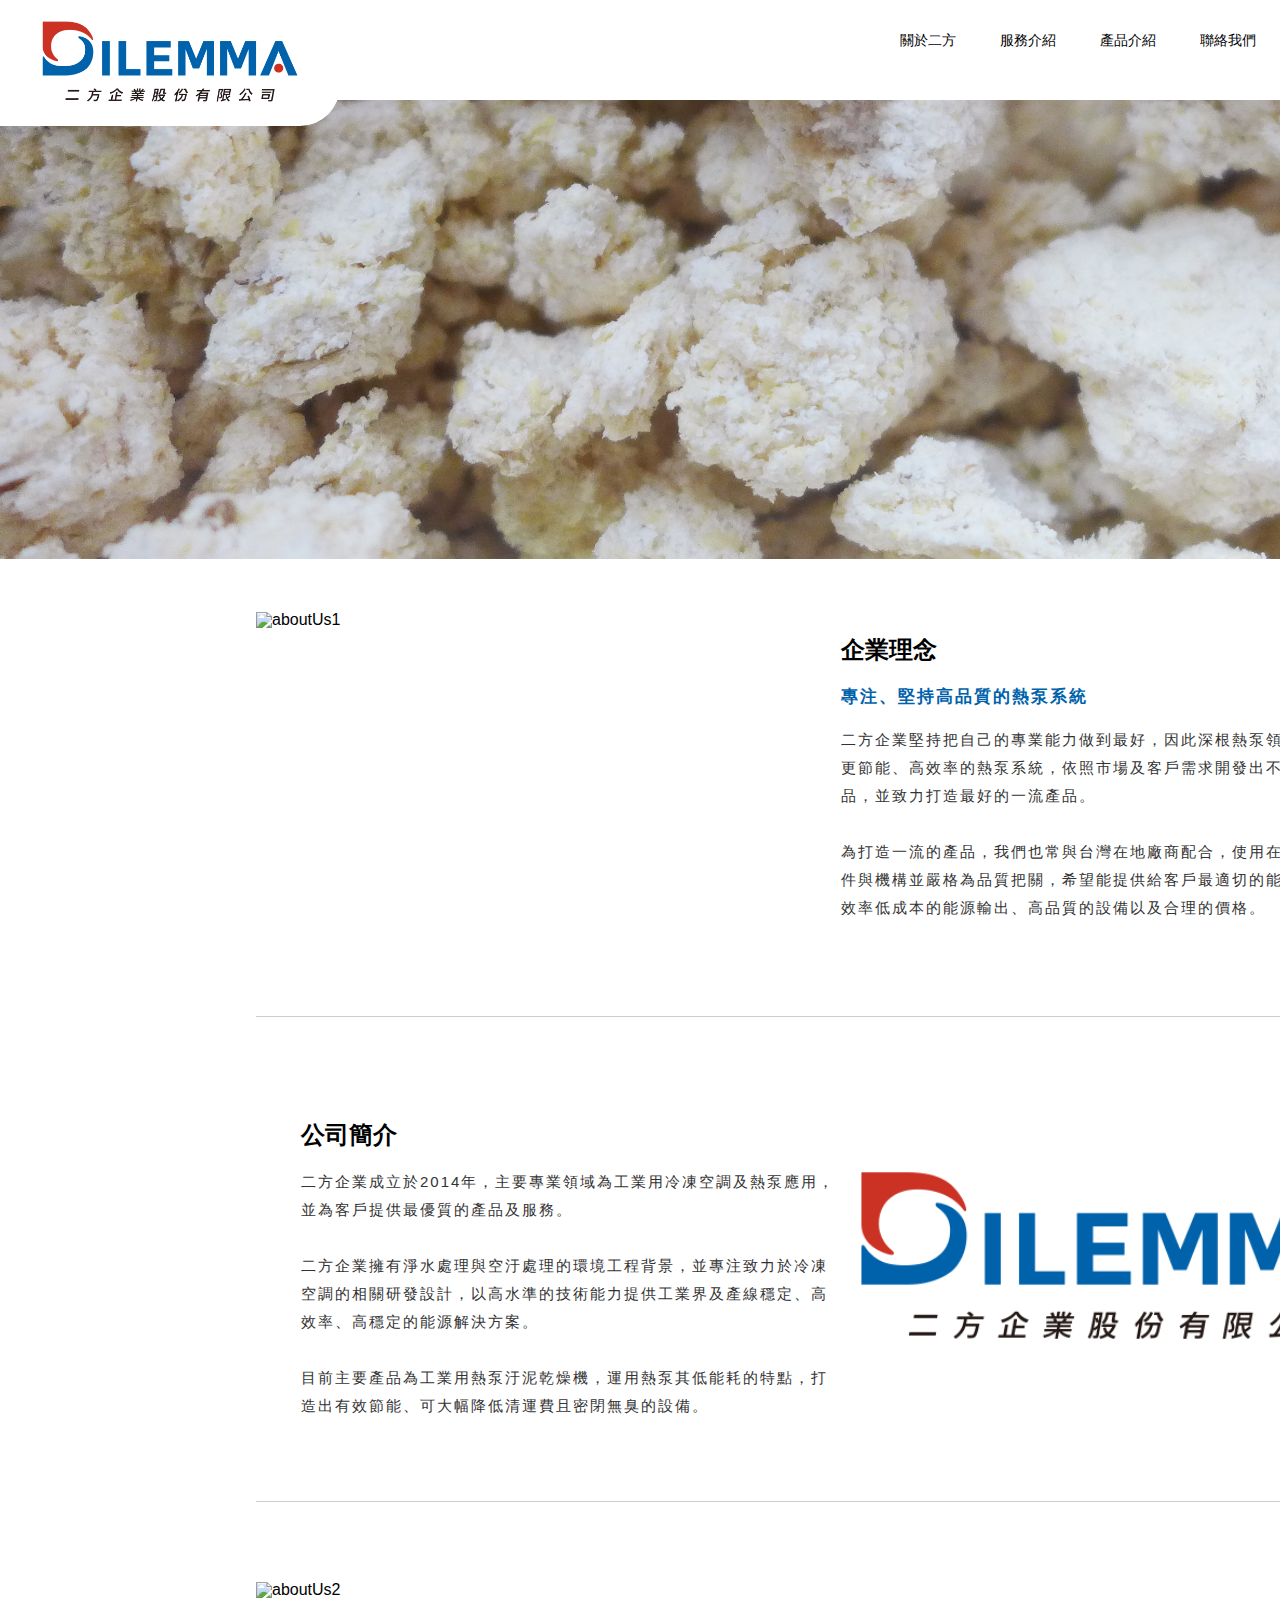
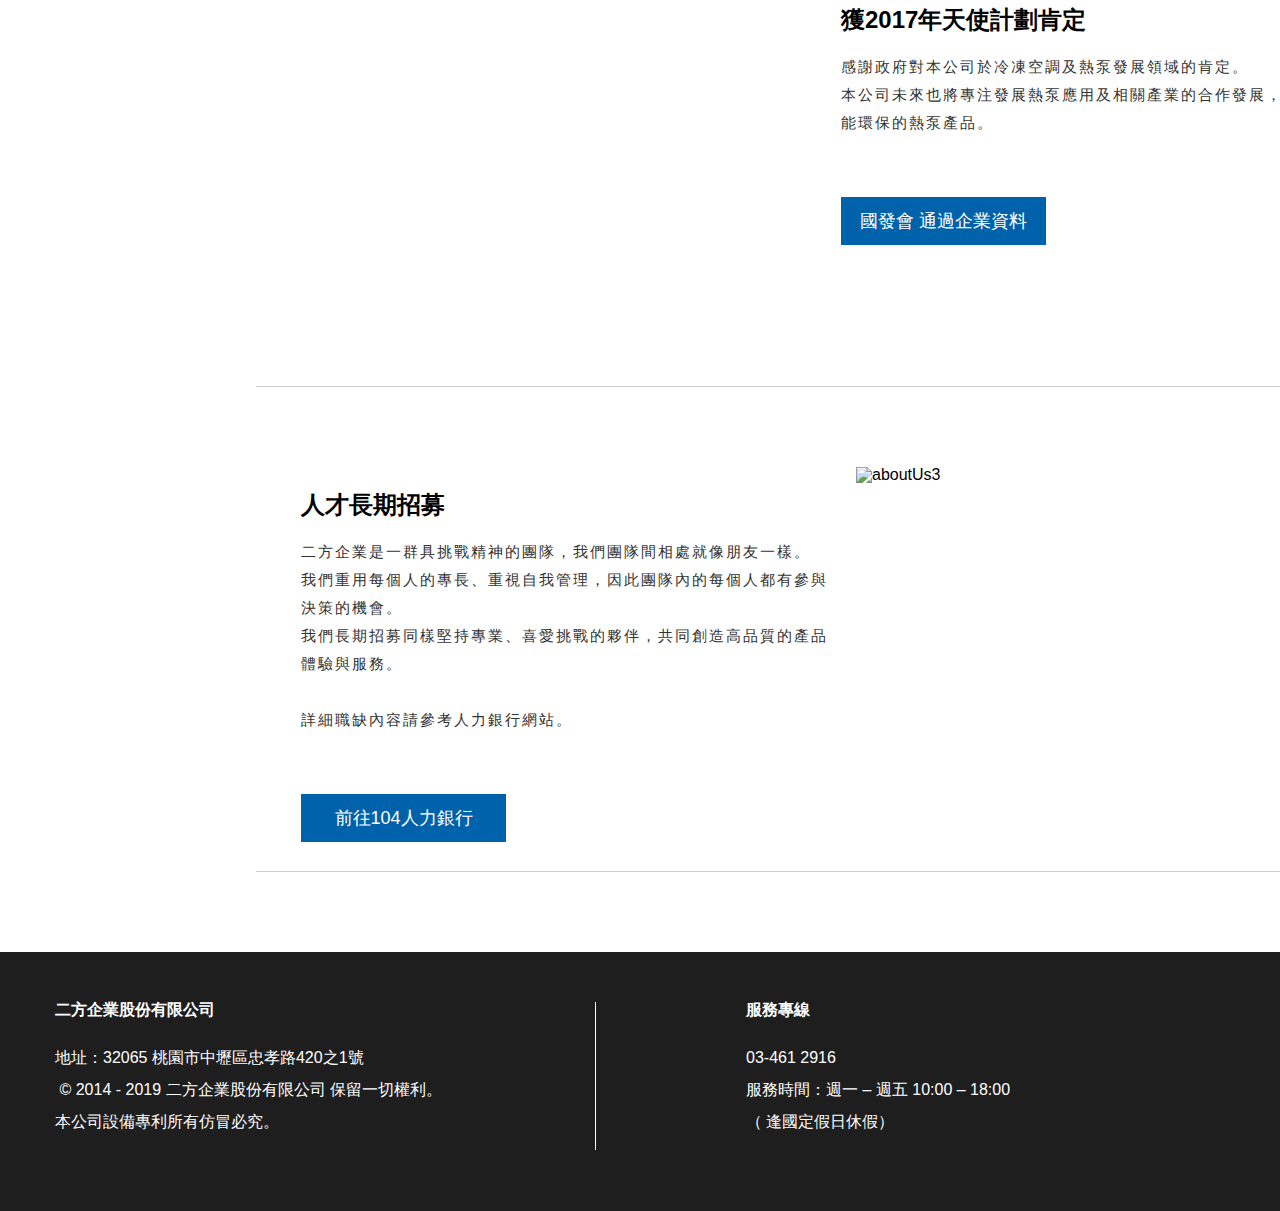
==== aboutUs.html @ 6669e53c "20190312" ====
<!DOCTYPE html>
<html>
	
<head>
	
	<meta charset="UTF-8">
	<title>二方企業</title>
	<link rel="stylesheet" href="aboutUs.css">
	<link rel="shortcut icon" href="&#10;https://system21.webtech.com.tw/web/201800742/icon.png">
</head>

<body>
	
	<div class="wrap">
		
		<div class="header">
			<div class="headerInner">
				<a href="homepage.html"><div class="logo"><img src="logo.png" alt="logo">
					<div class="clearfix"></div></a>
				</div>

			<div class="menu">
				<ul class="menuInner">
				<li><a href="aboutUs.html">關於二方</a></li>
				<li><a href="service.html">服務介紹</a>
					<ul class="menuInside">
						<li><a href="service.html">服務一覽</a></li>
						<li><a href="index.html">技術與服務</a></li>
					</ul>
				</li>
				<li><a href="product.html">產品介紹</a></li>
				<li><a href="contact.html">聯絡我們</a></li>
				<div class="clearfix"></div>
			</ul>
				<div class="clearfix"></div>
			</div>
			
		</div>
	
		</div>

		<div class="content">
			<div class="contentInner">
			<div class="banner"><img src="banner.jpg" alt="banner"></div>

			<div class="container">

				<div class="contentBox">
					<div class="photo"><img class="idea" src="aboutUs1.jpg" alt="aboutUs1"></div>
					<div class="contentWordBox">
						<h3>企業理念</h3>
					<h4>專注、堅持高品質的熱泵系統</h4>
					<p>二方企業堅持把自己的專業能力做到最好，因此深根熱泵領域持續研發更節能、高效率的熱泵系統，依照市場及客戶需求開發出不同應用的產品，並致力打造最好的一流產品。<br><br>
					為打造一流的產品，我們也常與台灣在地廠商配合，使用在地生產的零件與機構並嚴格為品質把關，希望能提供給客戶最適切的能源方案、高效率低成本的能源輸出、高品質的設備以及合理的價格。</p>
					<div class="clearfix"></div>
					</div>
				</div>	
				

				<div class="contentBox">
					<div class="photo"><img class="photoLogo" src="logo.png" alt="logo"></div>
					<div class="contentWordBox">
						<h3>公司簡介</h3>
						<p>二方企業成立於2014年，主要專業領域為工業用冷凍空調及熱泵應用，並為客戶提供最優質的產品及服務。<br><br>
						二方企業擁有淨水處理與空汙處理的環境工程背景，並專注致力於冷凍空調的相關研發設計，以高水準的技術能力提供工業界及產線穩定、高效率、高穩定的能源解決方案。<br><br>
						目前主要產品為工業用熱泵汙泥乾燥機，運用熱泵其低能耗的特點，打造出有效節能、可大幅降低清運費且密閉無臭的設備。</p>
					<div class="clearfix"></div>
					</div>
				</div>

				<div class="contentBox">
					<div class="photo"><img class="angle" src="aboutUs2.jpg" alt="aboutUs2"></div>
					<div class="contentWordBox">
						<h3>獲2017年天使計劃肯定</h3>
						<p>感謝政府對本公司於冷凍空調及熱泵發展領域的肯定。<br>
						本公司未來也將專注發展熱泵應用及相關產業的合作發展，研發更多節能環保的熱泵產品。
						</p>
						<div class="btn"><a href="">國發會  通過企業資料</a></div>
					<div class="clearfix"></div>
					</div>
				</div>


				<div class="contentBox">
					<div class="photo"><img class="talent" src="aboutUs3.jpg" alt="aboutUs3"></div>
					<div class="contentWordBox">


						<h3>人才長期招募</h3>
						<p>二方企業是一群具挑戰精神的團隊，我們團隊間相處就像朋友一樣。<br>
						我們重用每個人的專長、重視自我管理，因此團隊內的每個人都有參與決策的機會。<br>
						我們長期招募同樣堅持專業、喜愛挑戰的夥伴，共同創造高品質的產品體驗與服務。<br><br>
						詳細職缺內容請參考人力銀行網站。
						</p>
						<div class="btn"><a href="">前往104人力銀行</a></div>
					<div class="clearfix"></div>
					</div>
				</div>

			</div>
			</div>
		</div>
			

			<div class="footer">
					<div class="footerInner">
						
						<div class="footerLeft">
							<h5 style="font-weight: bold;">二方企業股份有限公司</h5><br><br>
							地址：32065 桃園市中壢區忠孝路420之1號<br><br>
​							© 2014 - 2019 二方企業股份有限公司 保留一切權利。<br><br>
							本公司設備專利所有仿冒必究。
						</div>
						<div class="footerRight">
							<h5 style="font-weight: bold;">服務專線</h5><br><br>
 							03-461 2916<br><br>
							服務時間：週一 ‒ 週五 10:00 ‒ 18:00 <br><br>
（							逢國定假日休假）
						</div>
					<div class="clearfix"></div>
					</div>
			</div>

		
	</div>


</body>

</html>
---- aboutUs.css ----
/* http://meyerweb.com/eric/tools/css/reset/ 
   v2.0 | 20110126
   License: none (public domain)
*/

html, body, div, span, applet, object, iframe,
h1, h2, h3, h4, h5, h6, p, blockquote, pre,
a, abbr, acronym, address, big, cite, code,
del, dfn, em, img, ins, kbd, q, s, samp,
small, strike, strong, sub, sup, tt, var,
b, u, i, center,
dl, dt, dd, ol, ul, li,
fieldset, form, label, legend,
table, caption, tbody, tfoot, thead, tr, th, td,
article, aside, canvas, details, embed, 
figure, figcaption, footer, header, hgroup, 
menu, nav, output, ruby, section, summary,
time, mark, audio, video {
  margin: 0;
  padding: 0;
  border: 0;
  font-size: 100%;
  font: inherit;
  vertical-align: baseline;
}
/* HTML5 display-role reset for older browsers */
article, aside, details, figcaption, figure, 
footer, header, hgroup, menu, nav, section {
  display: block;
}
body {
  line-height: 1;
}
ol, ul {
  list-style: none;
}
blockquote, q {
  quotes: none;
}
blockquote:before, blockquote:after,
q:before, q:after {
  content: '';
  content: none;
}
table {
  border-collapse: collapse;
  border-spacing: 0;
}

body{
  font-family: 微軟正黑體,Microsoft JhengHei,MingLiU,arial,verdana,helvetica,tahoma,Sans-serif;
}

.clearfix{
  clear: both;
}


.wrap{
  margin: 0 auto;
}


.header{
  position: fixed;
  z-index: 100;
  top:0;
  width: 100%;
  height:80px;
  background: white;

}

.headerInner a{
  width: 340px;
  height: 125px;
}

.logo{
  border-radius:0 0 40px 0;
  float: left;
  padding:20px 40px 20px 40px;
 
  background-color: white;
}

.logo img{

  width: 260px;
  height: 83px;
}

.menu{
  float:right;
  width: 400px;
  height: 80px;
}

.menuInner{
  float:right;
}
.menuInner li{
  font-size: 14px;
  float:left;
  width: 60px;
  height: 80px;
  padding: 33px 20px;
}

.menuInner li a{
  text-decoration: none;
  color:black;
}

.menuInner li a:hover{
   color: #FF9500;
}

.banner{
  margin-top: 100px;
  margin-bottom: 50px;
}

.banner img{
  
  top:100px;
  width: 1920px;
  height: 459px;
  width: auto;
}


.container{
  width: 60%;
  margin: 0 auto;
}


.footer{
  text-align: center;
  color:white;
  width: 100%;
  height: 259px;
  background:#1e1e1e;
}


/*怎麼用程式水平置中*/
.footerInner{
  margin:auto;
  padding: 50px 0;
  width: 1170px;
  height: 159px;
}

.footerLeft{
  width: 540px;
  height: 148px;
  float:left;
  text-align: left;
  border-right: 1px solid white;
}
.footerRight{
  text-align: left;
  padding:0 0 15px 150px;
  width: 400px;
  height: 148px;
  float:left;
}



h4{
    letter-spacing: 2px;
    font-size: 17px;
    color: #0062ab;
    margin: 15px 0px;
    font-weight: bold;
    line-height: 28px;
}


h3{
  font-size: 24px;
  font-weight: bold;
    line-height: 36px;
    margin-bottom: 15px;
    margin-top: 20px;
}

p{
    text-align: left;
    font-size: 15px;
    letter-spacing: 2px;
    line-height: 28px;
    color: #333;
}



.contentBox{
  width: 1140px;
  height: 404px;
  border-bottom: 1px solid #ccc;
  margin-bottom: 80px;
}


.contentWordBox{
  width: 570px;
  height: 310px;
  float:right;
  padding:0 15px;
  box-sizing: border-box;
  
}

.photo{
  
  }


.idea{
  float:left;
  width: 540px;
  height: 343px;
}

.photoLogo{
  margin-top: 72px;
  width: 540px;
  float:right;
}

.angle{
  width: 540px;
  height: 272px;
  float:left;
}

.talent{
  float:right;
  width: 540px;
  height: 381px;
}

.btn{
  text-align: center;
  padding-top: 60px;
  width: 38%;
}

.btn a{
  text-decoration: none;
  padding:15px;
  font-size: 18px;
  display:block;
  background:#0062ab;
  color:white;
}

.btn a:hover{
  background: #FF9500;
}


.menuInside{
  margin-top: 33px;
}

.menuInside li{
  padding: 12px 8px 0 5px;
  background: white;
  width: 130px;
  height: 40px;
  border-top: 1px solid   #e0e0e0;
  box-sizing: border-box;

}

.menuInside li a{
  text-decoration: none;
  display: block;
}

.menuInside li:hover{
  background: #FF9500;
  color:white;

}

.menuInside li a:hover{
  
  color:white !important ;

}

.menuInner ul{
  display:none;
}

.menuInner li:hover > ul{
  display:block;
}
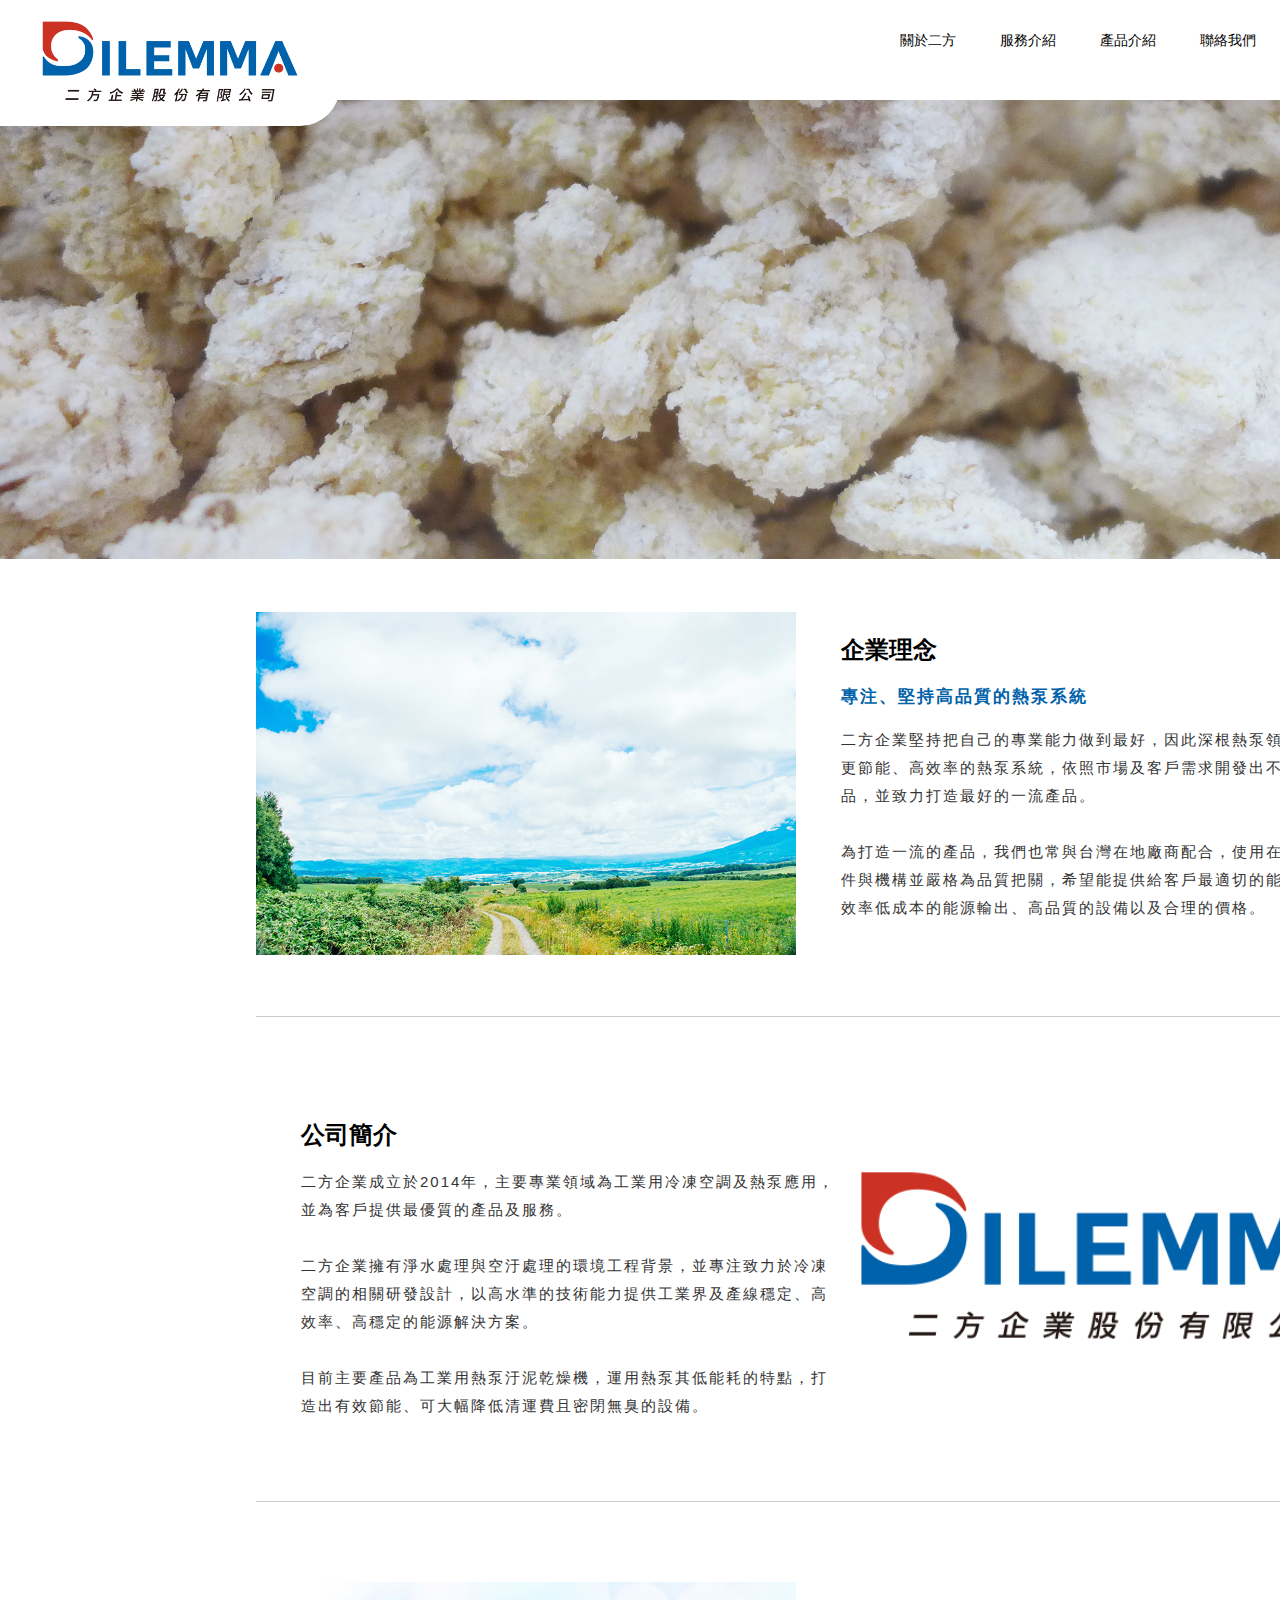
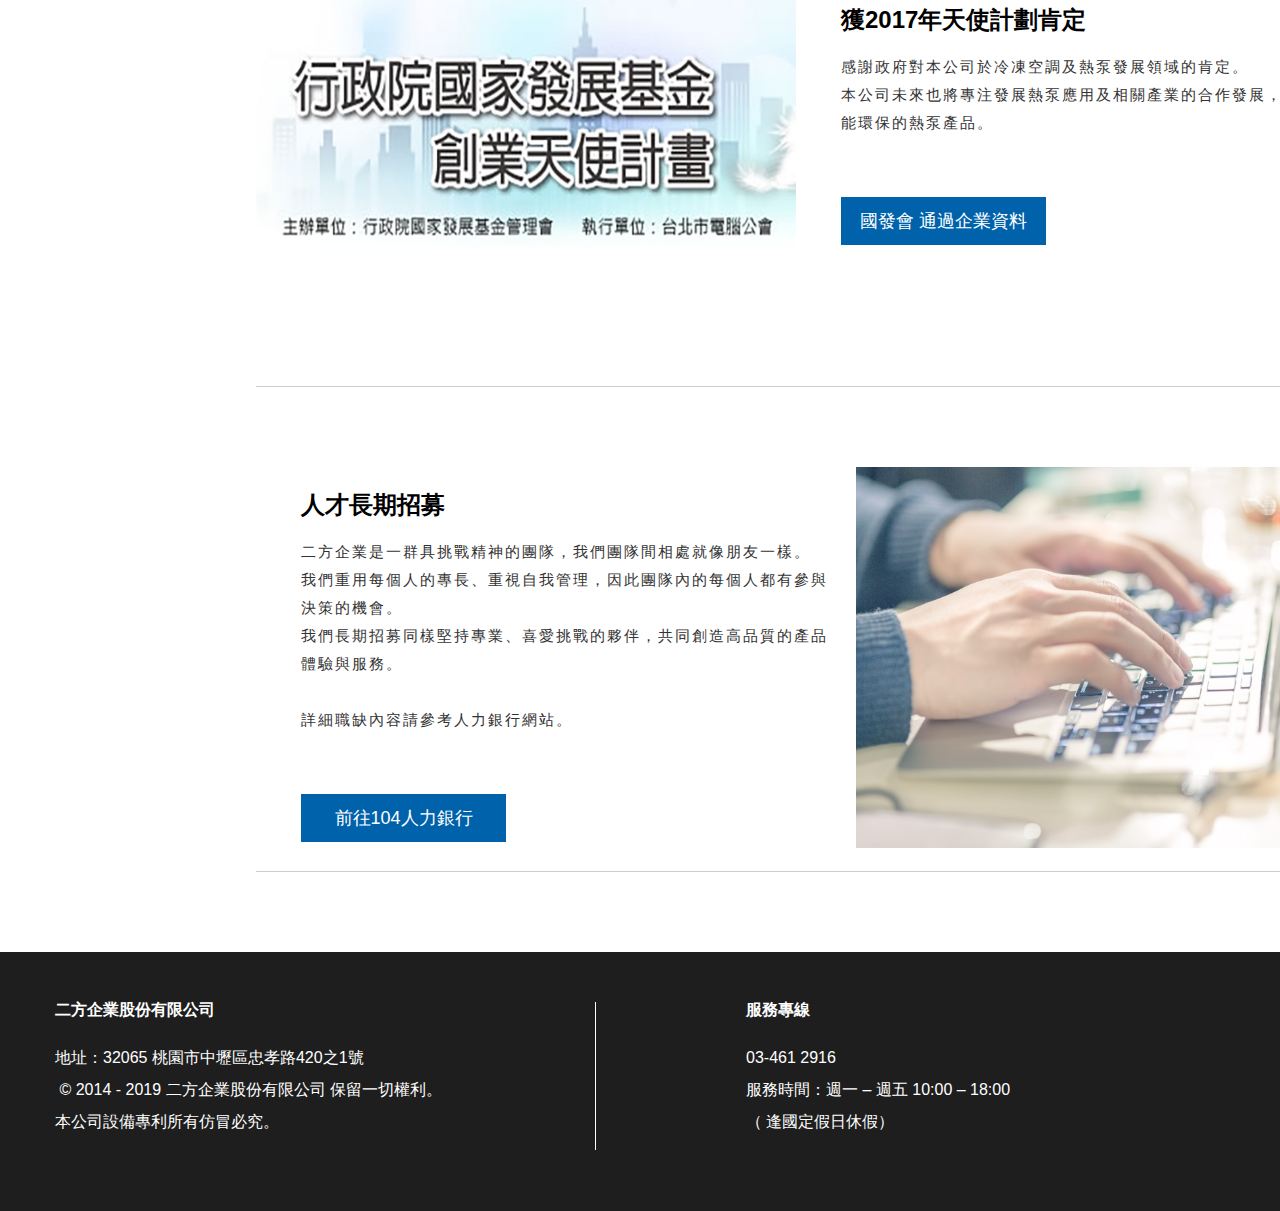
==== commit cf3cd37d: "Update aboutUs.html" ====
--- a/aboutUs.html
+++ b/aboutUs.html
@@ -46,7 +46,7 @@
 			<div class="container">
 
 				<div class="contentBox">
-					<div class="photo"><img class="idea" src="aboutUs1.jpg" alt="aboutUs1"></div>
+					<div class="photo"><img class="idea" src="aboutus1.jpg" alt="aboutUs1"></div>
 					<div class="contentWordBox">
 						<h3>企業理念</h3>
 					<h4>專注、堅持高品質的熱泵系統</h4>
@@ -69,7 +69,7 @@
 				</div>
 
 				<div class="contentBox">
-					<div class="photo"><img class="angle" src="aboutUs2.jpg" alt="aboutUs2"></div>
+					<div class="photo"><img class="angle" src="aboutus2.jpg" alt="aboutUs2"></div>
 					<div class="contentWordBox">
 						<h3>獲2017年天使計劃肯定</h3>
 						<p>感謝政府對本公司於冷凍空調及熱泵發展領域的肯定。<br>
@@ -82,7 +82,7 @@
 
 
 				<div class="contentBox">
-					<div class="photo"><img class="talent" src="aboutUs3.jpg" alt="aboutUs3"></div>
+					<div class="photo"><img class="talent" src="aboutus3.jpg" alt="aboutUs3"></div>
 					<div class="contentWordBox">
 
 
